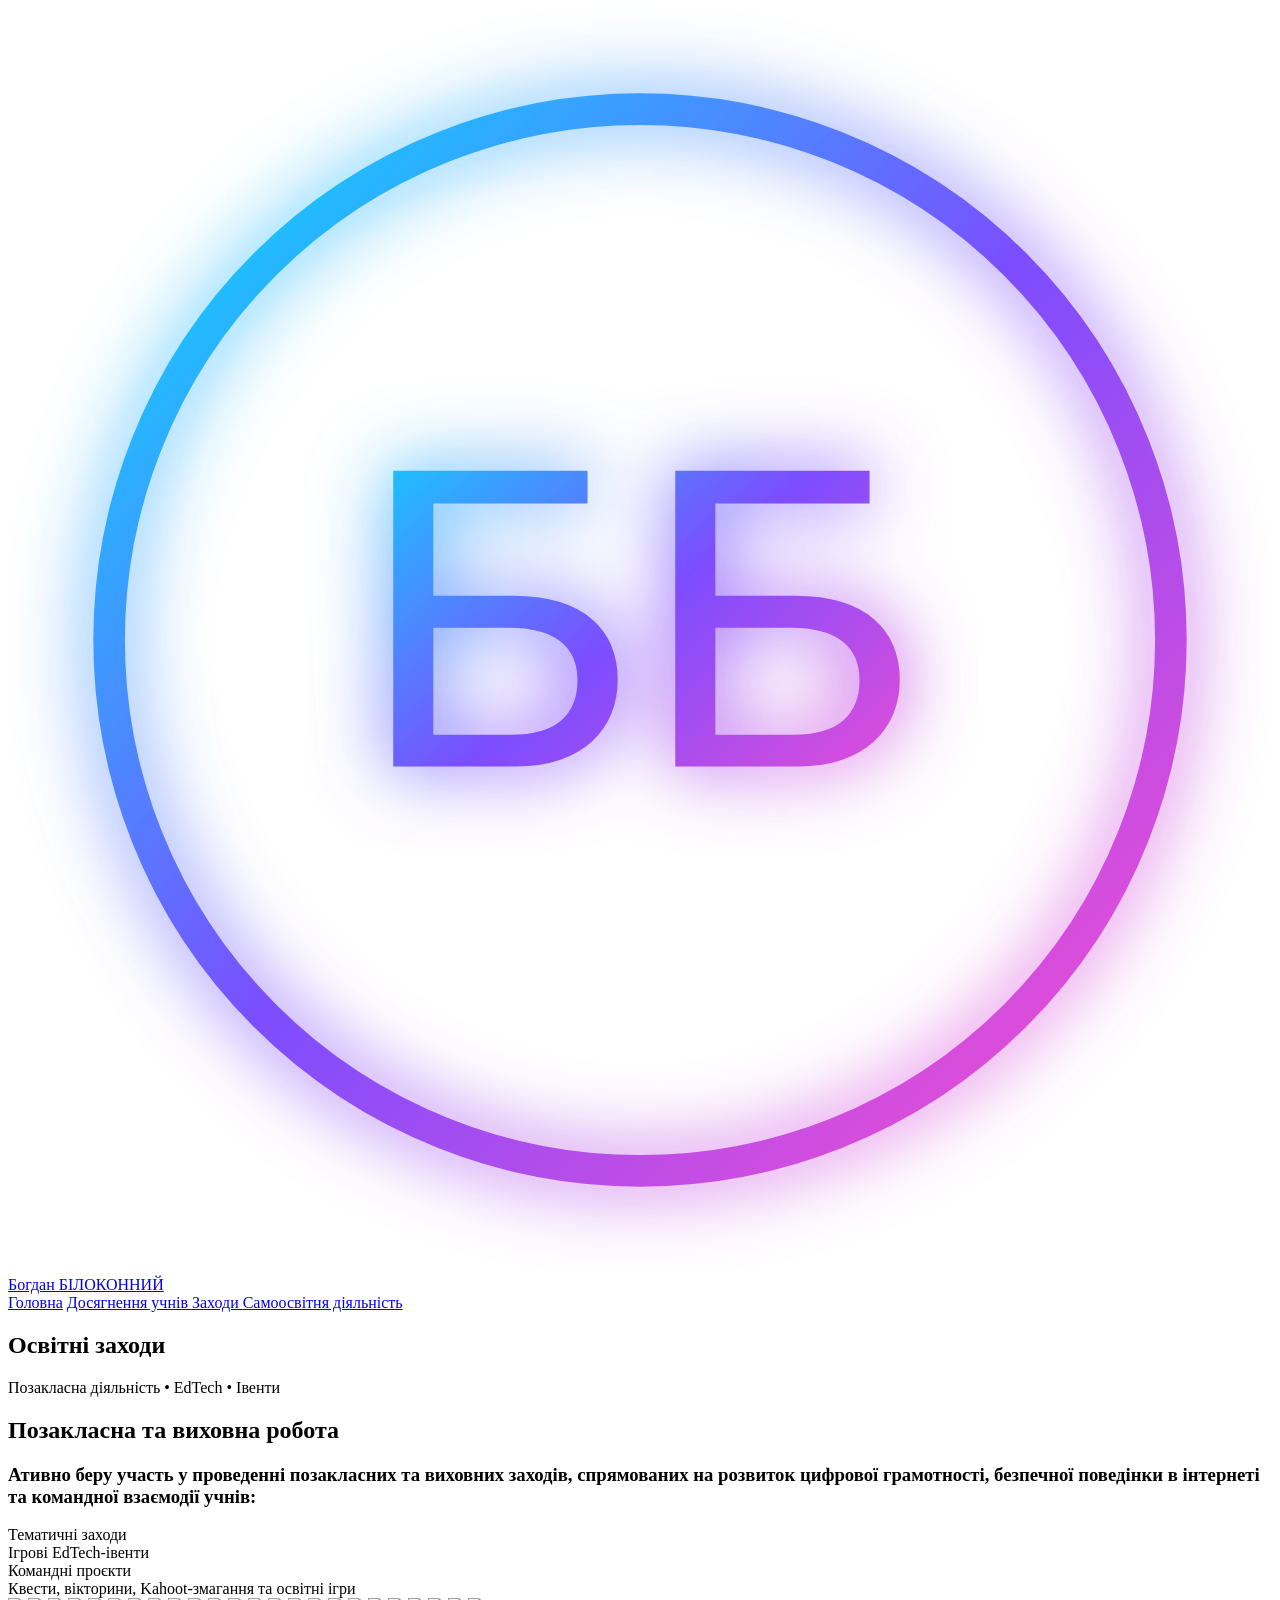
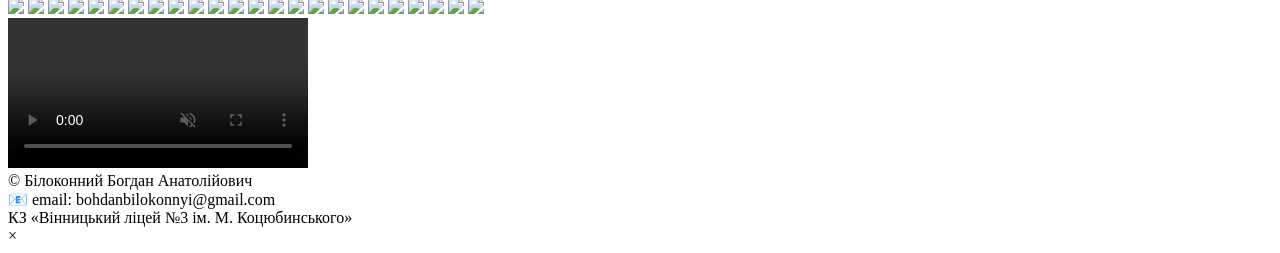
==== events.html @ cad1ecff "Add files via upload" ====
<!DOCTYPE html><html lang='uk'><head>
<meta charset='UTF-8'><title>🧑‍💻 Моє портфоліо</title>
<link rel='stylesheet' href='css/style.css'></head><body>
<header class="nav-glass">

  <div class="nav-inner">

    <a href="./index.html" class="logo">

      <svg class="logo-monogram"
           viewBox="0 0 100 100"
           xmlns="http://www.w3.org/2000/svg">

        <defs>

          <linearGradient id="bbGrad"
            x1="0%" y1="0%"
            x2="100%" y2="100%">

            <stop offset="0%" stop-color="#00e5ff"/>
            <stop offset="50%" stop-color="#7c4dff"/>
            <stop offset="100%" stop-color="#ff4ecd"/>

          </linearGradient>

          <filter id="bbGlow">

            <feGaussianBlur stdDeviation="3"
              result="coloredBlur"/>

            <feMerge>
              <feMergeNode in="coloredBlur"/>
              <feMergeNode in="SourceGraphic"/>
            </feMerge>

          </filter>

        </defs>

        <circle cx="50"
                cy="50"
                r="42"
                stroke="url(#bbGrad)"
                stroke-width="2.5"
                fill="none"
                filter="url(#bbGlow)"/>

        <text x="50"
              y="60"
              text-anchor="middle"
              font-size="34"
              font-family="Space Grotesk, sans-serif"
              fill="url(#bbGrad)"
              filter="url(#bbGlow)">

          ББ

        </text>

      </svg>

      <span>Богдан БІЛОКОННИЙ</span>

    </a>

    <nav class="nav-links">

      <a href="./index.html" class="nav-btn">Головна</a>

      <a href="./students.html" class="nav-btn">
        Досягнення учнів
      </a>

      <a href="./events.html" class="nav-btn">
        Заходи
      </a>

      <a href="./certificates.html" class="nav-btn">
        Самоосвітня діяльність
      </a>

    </nav>

  </div>

</header>

<section class="hero-cosmic small">

  <div class="hero-bg"></div>

  <div class="hero-inner">
    <h1>Освітні заходи</h1>
    <p>Позакласна діяльність • EdTech • Івенти</p>
  </div>

</section>

<section class="activity-path">
  
  <h1>Позакласна та виховна робота</h1>
  <h3>Ативно беру участь у проведенні позакласних та виховних заходів, спрямованих
    на розвиток цифрової грамотності, безпечної поведінки в інтернеті та командної взаємодії учнів:</h3>

  <div class="cosmic-cards">
    <div class="cosmic-card">Тематичні заходи</div>
    <div class="cosmic-card">Ігрові EdTech-івенти</div>
    <div class="cosmic-card">Командні проєкти</div>
    <div class="cosmic-card">Квести, вікторини, Kahoot-змагання та освітні ігри</div>
  </div>
  </section>

<div class="cosmic-divider"></div>

  <section class='gallery'>
<img src='assets/images/events/1.jpg'>
<img src='assets/images/events/13.jpg'>
<img src='assets/images/events/3.jpg'>
<img src='assets/images/events/4.jpg'>
<img src='assets/images/events/5.jpg'>
<img src='assets/images/events/6.jpg'>
<img src='assets/images/events/7.jpg'>
<img src='assets/images/events/8.jpg'>
<img src='assets/images/events/9.jpg'>
<img src='assets/images/events/10.jpg'>
<img src='assets/images/events/11.jpg'>
<img src='assets/images/events/12.jpg'>
<img src='assets/images/events/2.jpg'>
<img src='assets/images/events/14.jpg'>
<img src='assets/images/events/15.jpg'>
<img src='assets/images/events/16.jpg'>
<img src='assets/images/events/17.jpg'>
<img src='assets/images/events/18.jpg'>
<img src='assets/images/events/19.jpg'>
<img src='assets/images/events/20.jpg'>
<img src='assets/images/events/21.jpg'>
<img src='assets/images/events/22.jpg'>
<img src='assets/images/events/23.jpg'>
<img src='assets/images/events/24.jpg'>
</section>
<div class="hero">
  <video autoplay muted loop playsinline controls class="hero-video">
      <source src="assets/images/events/IMG_6879.MOV" type="video/mp4">
      Ваш браузер не підтримує відео.
  </video>
</div>

<div class="cosmic-divider"></div>

<footer>
    © Білоконний Богдан Анатолійович <br>
    📧 email: bohdanbilokonnyi@gmail.com <br>
    КЗ «Вінницький ліцей №3 ім. М. Коцюбинського» <br>
<div class="cosmic-divider"></div>
</footer>
<script src='js/main.js'></script>
<div class="lightbox" id="lightbox">
  <span class="close">&times;</span>
  <img id="lightbox-img">
</div>
</body></html>
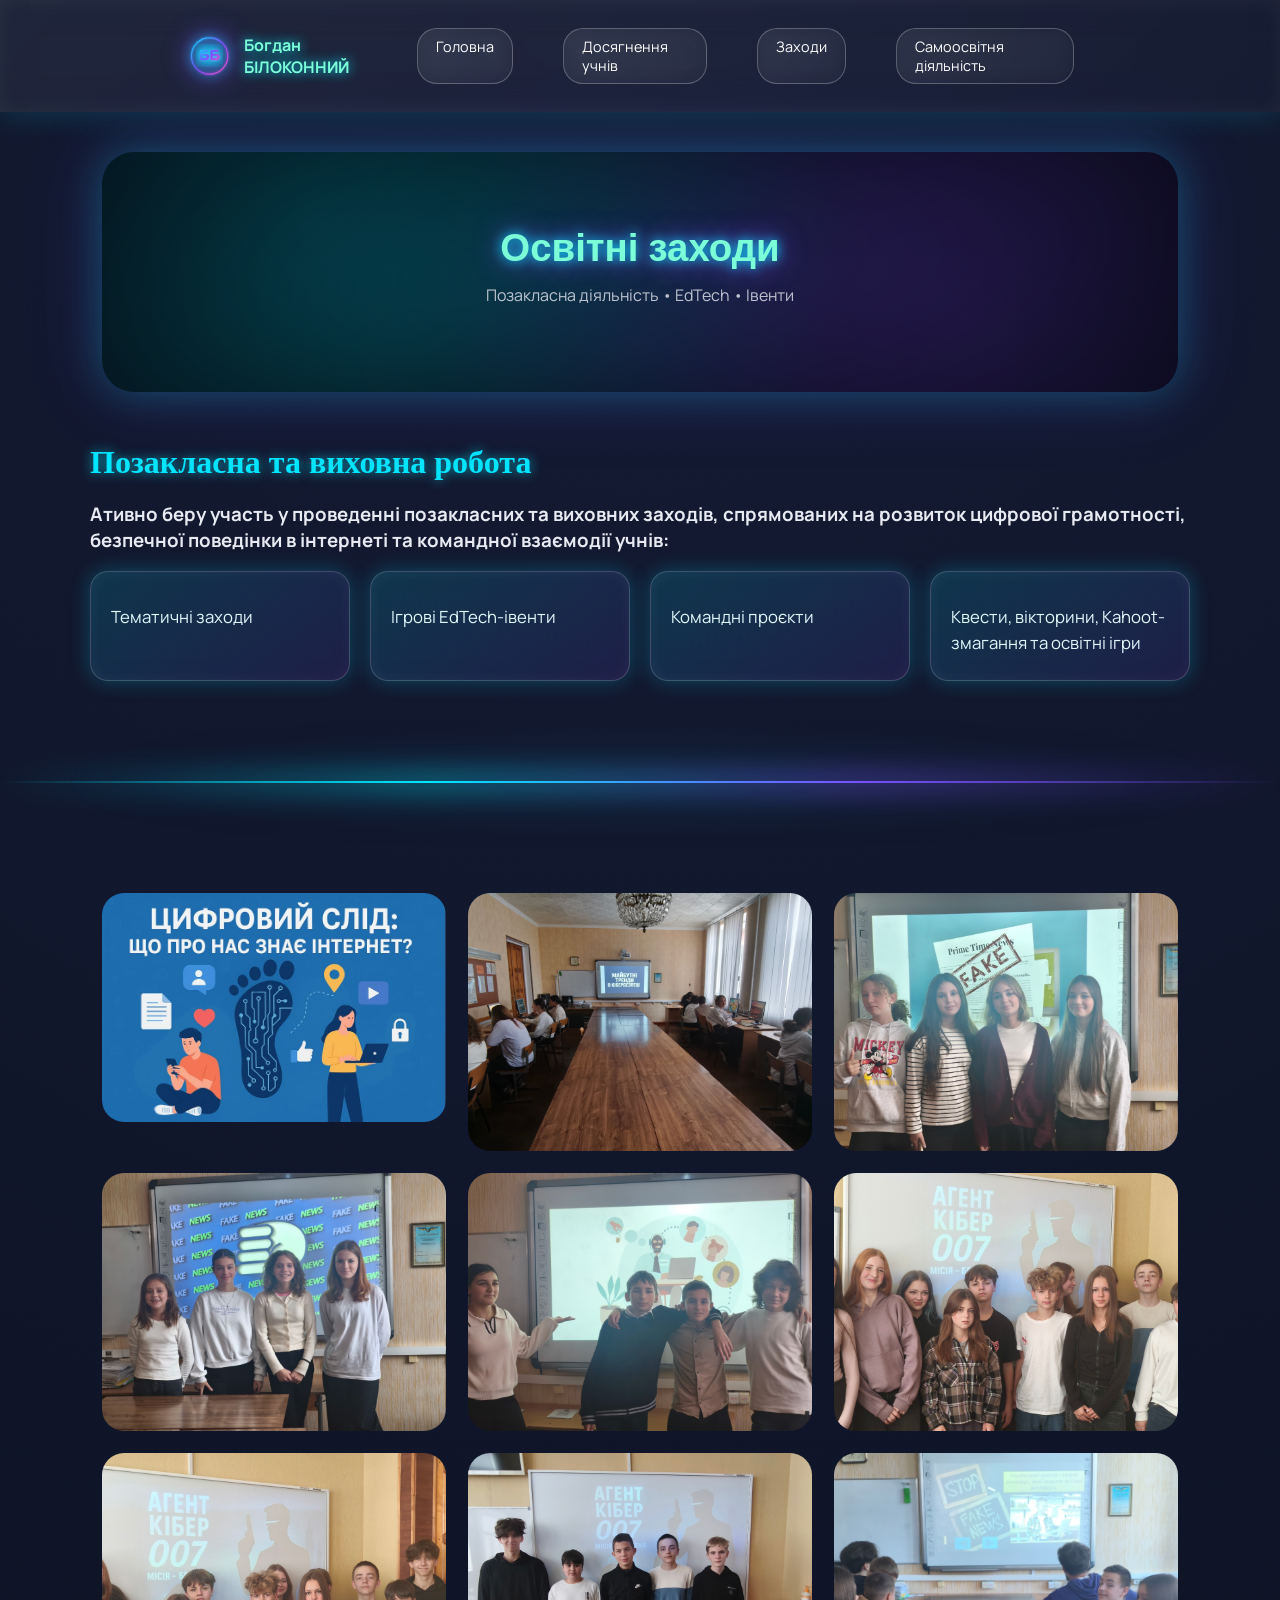
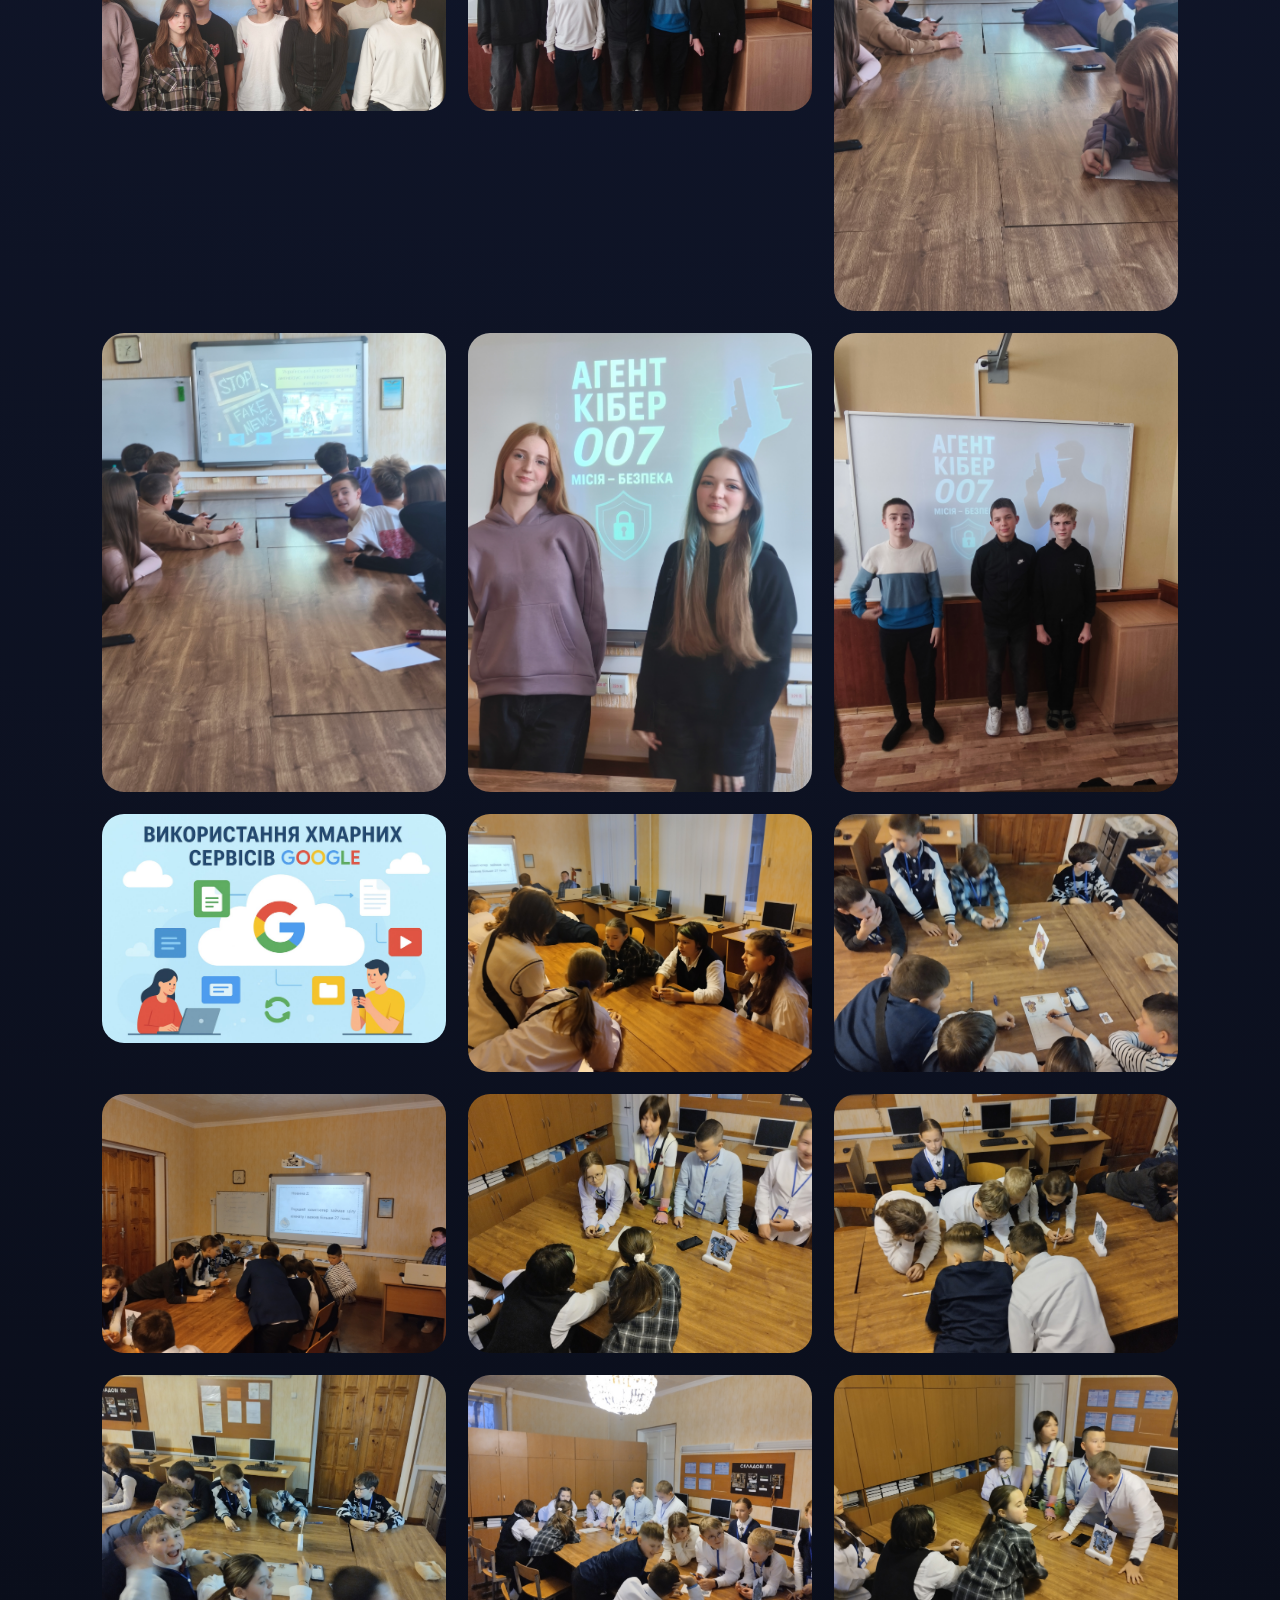
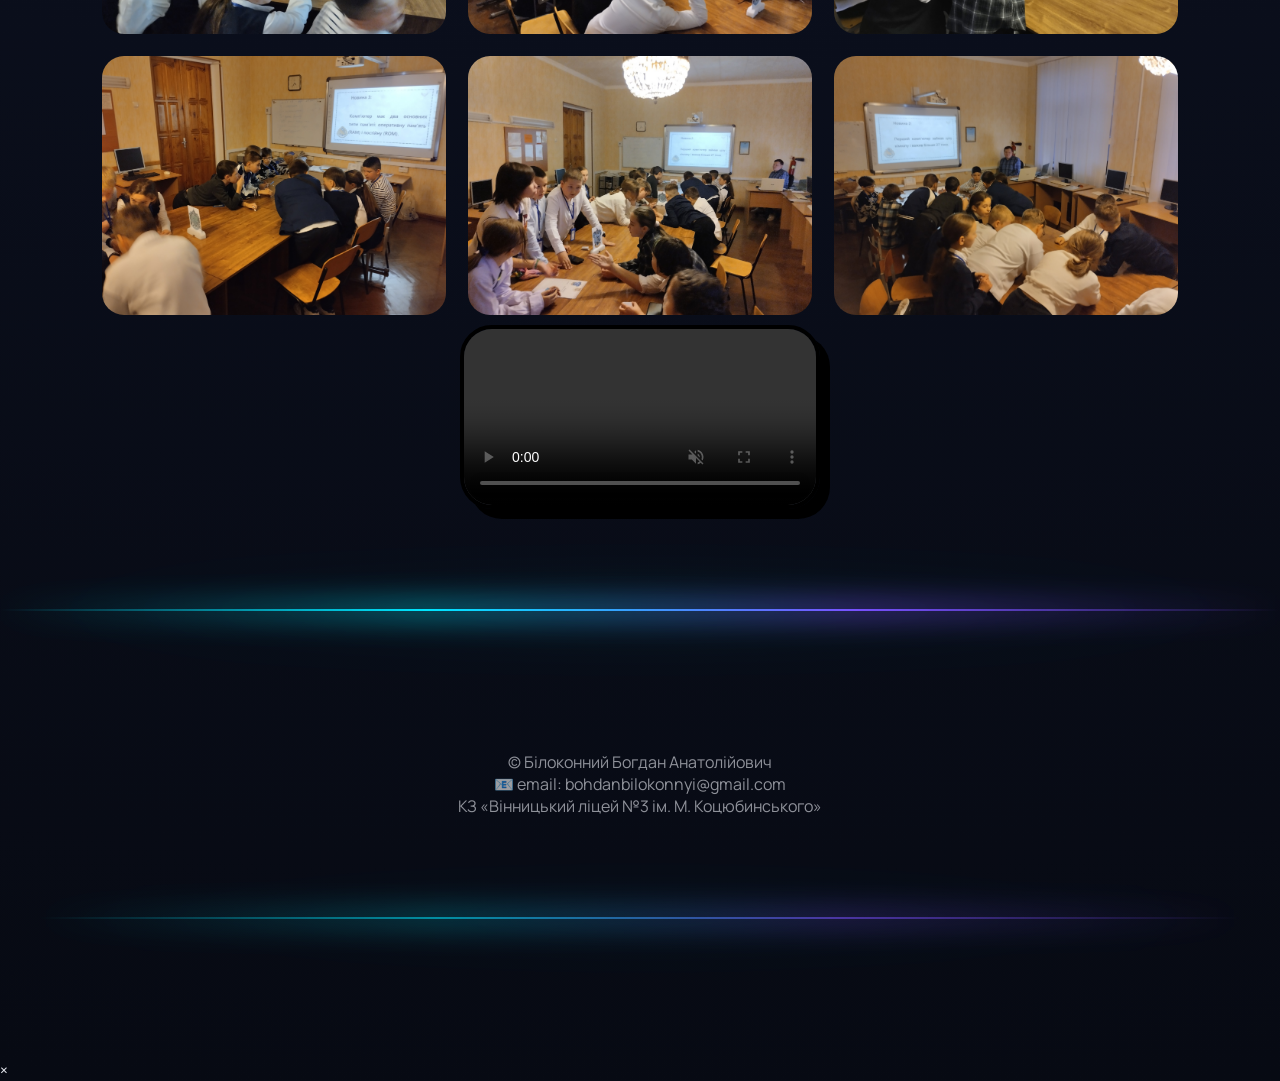
==== commit c93292c9: "Update events.html" ====
--- a/events.html
+++ b/events.html
@@ -140,7 +140,7 @@
 </section>
 <div class="hero">
   <video autoplay muted loop playsinline controls class="hero-video">
-      <source src="assets/images/events/IMG_6879.MOV" type="video/mp4">
+      <source src="https://drive.google.com/file/d/1YktRZroYlRLzW98zYbBh6QBgvTyzPs8g/view?usp=sharing" type="video/mp4">
       Ваш браузер не підтримує відео.
   </video>
 </div>
@@ -158,4 +158,4 @@
   <span class="close">&times;</span>
   <img id="lightbox-img">
 </div>
-</body></html>+</body></html>
--- a/css/style.css
+++ b/css/style.css
@@ -0,0 +1,543 @@
+
+@import url('https://fonts.googleapis.com/css2?family=Space+Grotesk:wght@400;600;700&family=Manrope:wght@300;400;600&display=swap');
+:root{--bg:#070a13;--card:#11172a;--accent:#7cffd9;--pink:#ff4ecd;--text:#e8eaf1}
+*{box-sizing:border-box}
+body{margin:0;font-family:Manrope,sans-serif;background:radial-gradient(circle at top,#141b34,#070a13);color:var(--text);overflow-x:hidden}
+
+.nav-glass{
+  position:sticky;
+  top:0;
+  z-index:999;
+
+  padding:14px 8%;
+
+  backdrop-filter:blur(18px);
+
+  background:linear-gradient(
+    135deg,
+    rgba(255,255,255,.06),
+    rgba(255,255,255,.02)
+  );
+
+  box-shadow:
+    0 0 30px rgba(0,229,255,.18),
+    inset 0 0 20px rgba(255,255,255,.05);
+}
+
+.nav-inner{
+  display:flex;
+  justify-content:space-between;
+  align-items:center;
+}
+
+.logo{
+  font-weight:700;
+  color:#7cffd9;
+  text-shadow:0 0 12px #00e5ff;
+}
+
+.nav-links a{
+  margin:0 18px;
+  text-decoration:none;
+  color:#fff;
+  position:relative;
+}
+
+.nav-links a::after{
+  content:"";
+  position:absolute;
+  left:0;
+  bottom:-6px;
+  width:0%;
+  height:2px;
+
+  background:linear-gradient(
+    90deg,#00e5ff,#ff4ecd
+  );
+
+  transition:.3s;
+}
+
+.nav-links a:hover::after{
+  width:100%;
+}
+
+section{padding:10px 8%}
+h1,h2{font-family:Space Grotesk}
+.cards{display:grid;grid-template-columns:repeat(auto-fit,minmax(260px,1fr));gap:26px}
+.card{background:var(--card);padding:26px;border-radius:26px;box-shadow:0 20px 60px rgba(0,0,0,.45);transition:.4s}
+.card:hover{transform:translateY(-10px)}
+.badge{display:inline-block;padding:6px 14px;border-radius:20px;background:linear-gradient(135deg,var(--accent),var(--pink));color:#000;font-weight:700}
+.stats{display:grid;grid-template-columns:repeat(auto-fit,minmax(200px,1fr));gap:30px;text-align:center}
+.stat{font-size:48px;font-family:Space Grotesk}
+.gallery{display:grid;grid-template-columns:repeat(auto-fit,minmax(320px,1fr));gap:22px}
+.gallery img{width:100%;border-radius:22px;transition:.4s}
+.gallery img:hover{transform:scale(1.25)}
+footer{text-align:center;padding:40px;opacity:.6}
+
+.activity-path {
+  max-width: 1100px;
+  margin: 50px auto;
+  padding: 0px;
+}
+
+.activity-path h1 {
+  font-size: 2rem;
+  margin-bottom: 12px;
+  color: #00e5ff;
+  text-shadow: 0 0 12px rgba(0, 229, 255, 0.7);
+}
+
+.activity-path h2 {
+  font-size: 1.5rem;
+  font-family: "Times New Roman", Times, serif;
+  margin-bottom: 28px;
+  color: #f3eb0c;
+  opacity: 0.9;
+  text-shadow: 0 0 12px rgba(245, 11, 73, 0.7);
+}
+
+.cosmic-cards {
+  display: grid;
+  grid-template-columns: repeat(auto-fit, minmax(260px, 1fr));
+  gap: 20px;
+}
+
+.cosmic-card {
+  padding: 22px 20px;
+  min-height: 110px;
+
+  background: linear-gradient(
+    145deg,
+    rgba(0, 229, 255, 0.15),
+    rgba(124, 77, 255, 0.12)
+  );
+
+  border-radius: 18px;
+  backdrop-filter: blur(10px);
+  border: 1px solid rgba(255, 255, 255, 0.18);
+
+  font-size: 1.05rem;
+  line-height: 1.5;
+  color: #e0f7fa;
+
+  box-shadow:
+    0 0 20px rgba(0, 229, 255, 0.25),
+    inset 0 0 15px rgba(255, 255, 255, 0.05);
+
+  transition: transform 0.3s ease, box-shadow 0.3s ease;
+}
+
+.cosmic-card:hover {
+  transform: translateY(-8px) scale(1.02);
+  box-shadow:
+    0 0 35px rgba(124, 77, 255, 0.55),
+    0 0 60px rgba(0, 229, 255, 0.45);
+}
+.cosmic-card::before {
+  content: "";
+  display: block;
+  font-size: 1.5rem;
+  margin-bottom: 10px;
+}
+.hero-video {
+  display: block;
+  margin: 0 auto;
+  width: 50%;        
+  max-width: 360px;  
+  border-radius: 32px;
+  border: 4px solid #000;
+  box-shadow: 10px 10px 0px #000; 
+}
+
+.cert-table-section{
+  padding:0px 8%;
+  text-align:center;
+}
+
+.table-glow-wrapper{
+  overflow:auto;
+  max-height:650px;
+  border-radius:24px;
+  position:relative;
+
+  background:linear-gradient(
+    145deg,
+    rgba(0,229,255,.06),
+    rgba(124,77,255,.06)
+  );
+
+  backdrop-filter:blur(10px);
+
+  box-shadow:
+    0 0 35px rgba(0,229,255,.18),
+    0 0 60px rgba(124,77,255,.12);
+}
+
+.cert-table{
+  width:100%;
+  min-width:1100px;
+  border-collapse:collapse;
+
+  font-family:"Manrope",sans-serif;
+  font-size:.92rem;
+  color:#e8eaf1;
+}
+
+.cert-table thead th{
+  position:sticky;
+  top:0;
+  z-index:5;
+
+  padding:14px 10px;
+
+  font-family:"Space Grotesk",sans-serif;
+  font-size:.8rem;
+  text-transform:uppercase;
+  letter-spacing:.06em;
+
+  background:linear-gradient(
+    135deg,
+    rgb(3, 28, 78),
+    rgba(124,77,255,.35)
+  );
+
+  color:#7cffd9;
+  border-bottom:1px solid rgba(255,255,255,.25);
+
+  box-shadow:
+    0 0 18px rgba(0,229,255,.6),
+    0 4px 18px rgba(0,0,0,.6);
+}
+
+.cert-table thead th::after{
+  content:"";
+  position:absolute;
+  left:0;
+  bottom:-1px;
+  width:100%;
+  height:2px;
+
+  background:linear-gradient(
+    90deg,
+    transparent,
+    #00e5ff,
+    #7c4dff,
+    transparent
+  );
+
+  animation:glowLine 4s linear infinite;
+}
+
+@keyframes glowLine{
+  0%{opacity:.2}
+  50%{opacity:1}
+  100%{opacity:.2}
+}
+
+.cert-table td{
+  padding:12px 10px;
+  border:1px solid rgba(255,255,255,.1);
+  background:rgba(17,23,42,.75);
+  line-height:1.45;
+}
+
+.cert-table tbody tr:hover td{
+  background:linear-gradient(
+    135deg,
+    rgba(0,229,255,.16),
+    rgba(124,77,255,.16)
+  );
+}
+
+.cert-table tbody tr:nth-child(even) td{
+  background:rgba(17,23,42,.55);
+}
+
+.col-course{
+  width:34%;
+  text-align:left;
+  font-weight:500;
+}
+
+.col-cert{
+  width:20%;
+  font-size:.8rem;
+  color:#7cffd9;
+
+  word-break:break-all;
+  overflow-wrap:anywhere;
+}
+
+.cosmic-divider{
+  position:relative;
+  width:100%;
+  height:2px;
+  margin:100px 0;
+
+  background:linear-gradient(
+    90deg,
+    transparent,
+    #00e5ff,
+    #7c4dff,
+    transparent
+  );
+}
+
+.cosmic-divider::before{
+  content:"";
+  position:absolute;
+  inset:-8px;
+
+  background:linear-gradient(
+    90deg,
+    transparent,
+    rgba(0,229,255,.6),
+    rgba(124,77,255,.6),
+    transparent
+  );
+
+  filter:blur(14px);
+  opacity:.8;
+}
+
+.cosmic-divider::after{
+  content:"";
+  position:absolute;
+  inset:-20px;
+
+  background:radial-gradient(
+    ellipse at center,
+    rgba(0,229,255,.25),
+    transparent 70%
+  );
+
+  filter:blur(30px);
+  opacity:.6;
+}
+
+.scroll-progress{
+  position:fixed;
+  top:0;
+  left:0;
+  height:4px;
+  width:0%;
+  z-index:9999;
+
+  background:linear-gradient(90deg,#00e5ff,#ff4ecd);
+  box-shadow:0 0 20px #00e5ff;
+}
+
+.hero-cosmic{
+  position:relative;
+  height:340px;
+  margin:40px 8%;
+  border-radius:32px;
+  overflow:hidden;
+
+  background:
+    radial-gradient(circle at 20% 30%, #00e5ff22, transparent 60%),
+    radial-gradient(circle at 80% 70%, #7c4dff22, transparent 60%),
+    linear-gradient(135deg,#0a0f1f,#11172a);
+
+  box-shadow:
+    0 0 40px rgba(0,229,255,.25),
+    0 0 80px rgba(124,77,255,.18);
+}
+
+.hero-cosmic.small{
+  height:240px;
+}
+
+.hero-bg{
+  position:absolute;
+  inset:0;
+
+  background:
+    linear-gradient(
+      120deg,
+      transparent,
+      rgba(0,229,255,.25),
+      rgba(124,77,255,.25),
+      transparent
+    );
+
+  filter:blur(60px);
+  opacity:.6;
+}
+
+.hero-inner{
+  position:relative;
+  z-index:2;
+  height:100%;
+
+  display:flex;
+  flex-direction:column;
+  justify-content:center;
+  align-items:center;
+  text-align:center;
+}
+
+.hero-inner h1{
+  font-size:2.4rem;
+  margin:0;
+
+  font-family:"Space Grotesk",sans-serif;
+  color:#7cffd9;
+
+  text-shadow:
+    0 0 12px #00e5ff,
+    0 0 28px #7c4dff;
+}
+
+.hero-inner p{
+  margin-top:12px;
+  opacity:.8;
+}
+
+.logo{
+  display:flex;
+  align-items:center;
+  gap:12px;
+
+  font-weight:700;
+  color:#7cffd9;
+}
+
+.logo-monogram{
+  width:46px;
+  height:46px;
+
+  transition:.35s;
+
+  filter:
+    drop-shadow(0 0 6px #00e5ff)
+    drop-shadow(0 0 12px #7c4dff);
+}
+
+.logo-monogram:hover{
+  transform:scale(1.08);
+
+  filter:
+    drop-shadow(0 0 12px #00e5ff)
+    drop-shadow(0 0 22px #7c4dff)
+    drop-shadow(0 0 32px #ff4ecd);
+}
+
+.nav-inner{
+  display:flex;
+  justify-content:space-between;
+  align-items:center;
+  padding:14px 8%;
+}
+
+.logo{
+  display:flex;
+  align-items:center;
+  gap:12px;
+
+  text-decoration:none;
+  font-weight:700;
+  color:#7cffd9;
+}
+
+.logo-monogram{
+  width:46px;
+  height:46px;
+
+  transition:.35s;
+
+  filter:
+    drop-shadow(0 0 6px #00e5ff)
+    drop-shadow(0 0 12px #7c4dff);
+}
+
+.logo:hover .logo-monogram{
+  transform:scale(1.08);
+
+  filter:
+    drop-shadow(0 0 12px #00e5ff)
+    drop-shadow(0 0 22px #7c4dff)
+    drop-shadow(0 0 32px #ff4ecd);
+}
+
+.nav-links{
+  display:flex;
+  gap:14px;
+}
+
+.nav-btn{
+  padding:8px 18px;
+  border-radius:20px;
+
+  text-decoration:none;
+  color:#fff;
+  font-size:.9rem;
+
+  border:1px solid rgba(255,255,255,.25);
+
+  backdrop-filter:blur(10px);
+
+  background:linear-gradient(
+    135deg,
+    rgba(255,255,255,.06),
+    rgba(255,255,255,.02)
+  );
+
+  transition:.3s;
+}
+
+.nav-btn:hover{
+  border-color:#00e5ff;
+  color:#7cffd9;
+
+  box-shadow:
+    0 0 12px #00e5ff,
+    0 0 24px #7c4dff;
+}
+
+.hero-cosmic{
+  position:relative;
+  height:40vh;
+  overflow:hidden;
+
+  background:
+    radial-gradient(circle at 20% 30%, #00e5ff22, transparent 60%),
+    radial-gradient(circle at 80% 70%, #7c4dff22, transparent 60%),
+    #05070f;
+}
+
+#particles-js{
+  position:absolute;
+  inset:0;
+  z-index:0;
+}
+
+.hero-content{
+  position:relative;
+  z-index:2;
+
+  height:100%;
+
+  display:flex;
+  flex-direction:column;
+  justify-content:center;
+  align-items:center;
+
+  text-align:center;
+}
+
+.hero-content h1{
+  font-size:2.8rem;
+
+  background:linear-gradient(
+    90deg,
+    #fff,
+    #00e5ff,
+    #7c4dff
+  );
+
+  -webkit-background-clip:text;
+  -webkit-text-fill-color:transparent;
+}
+
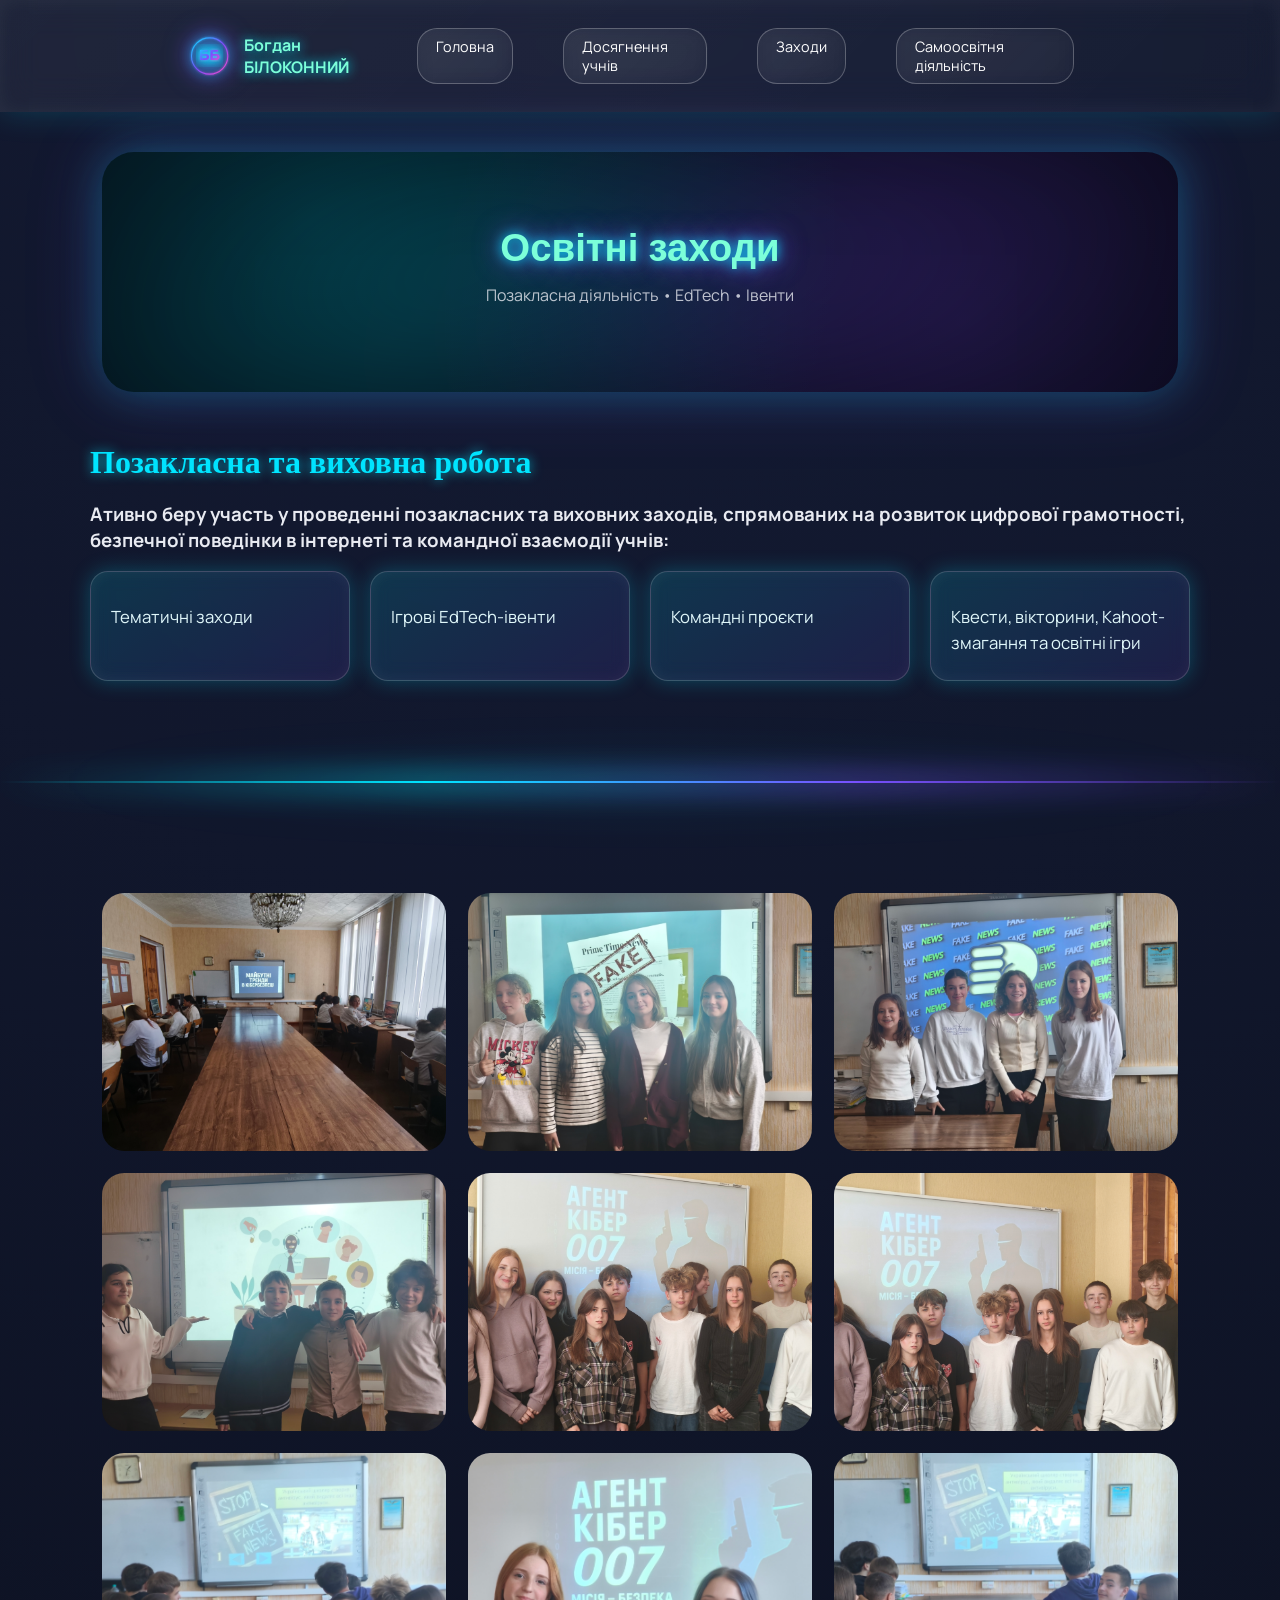
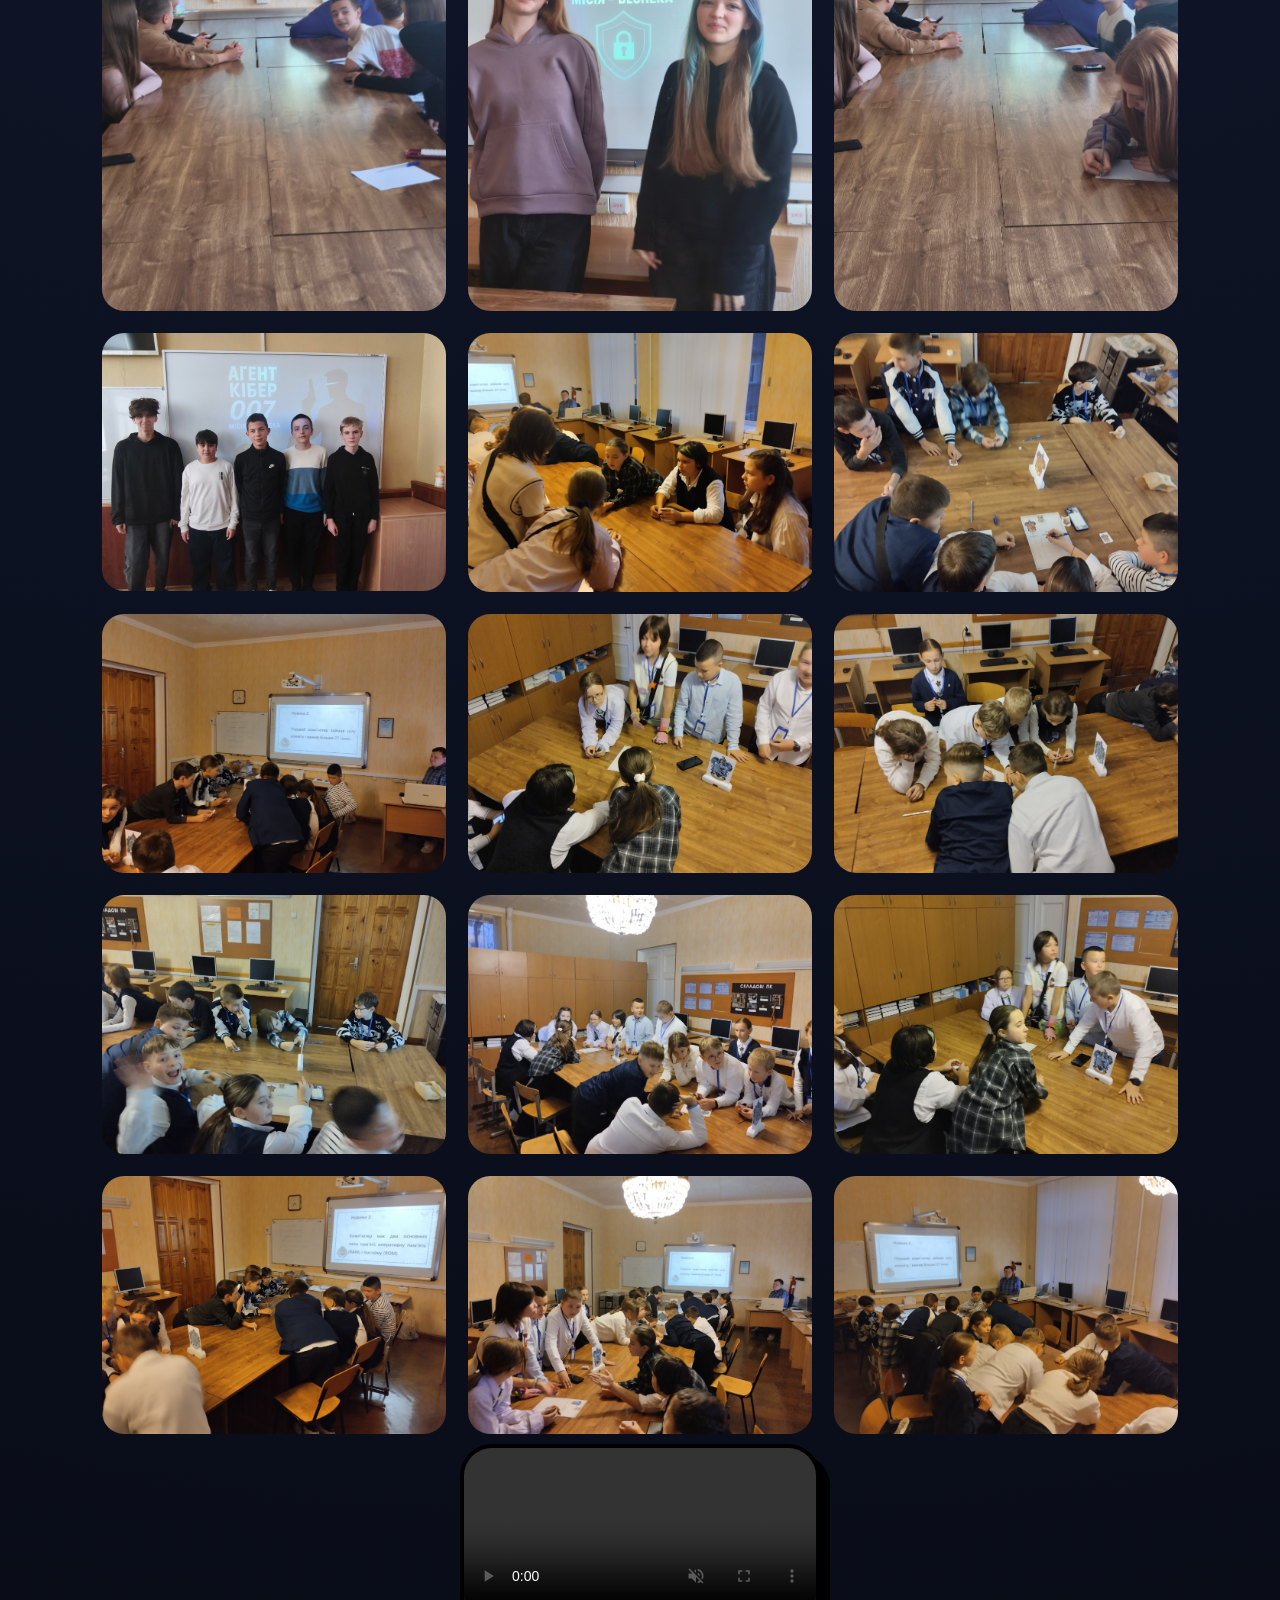
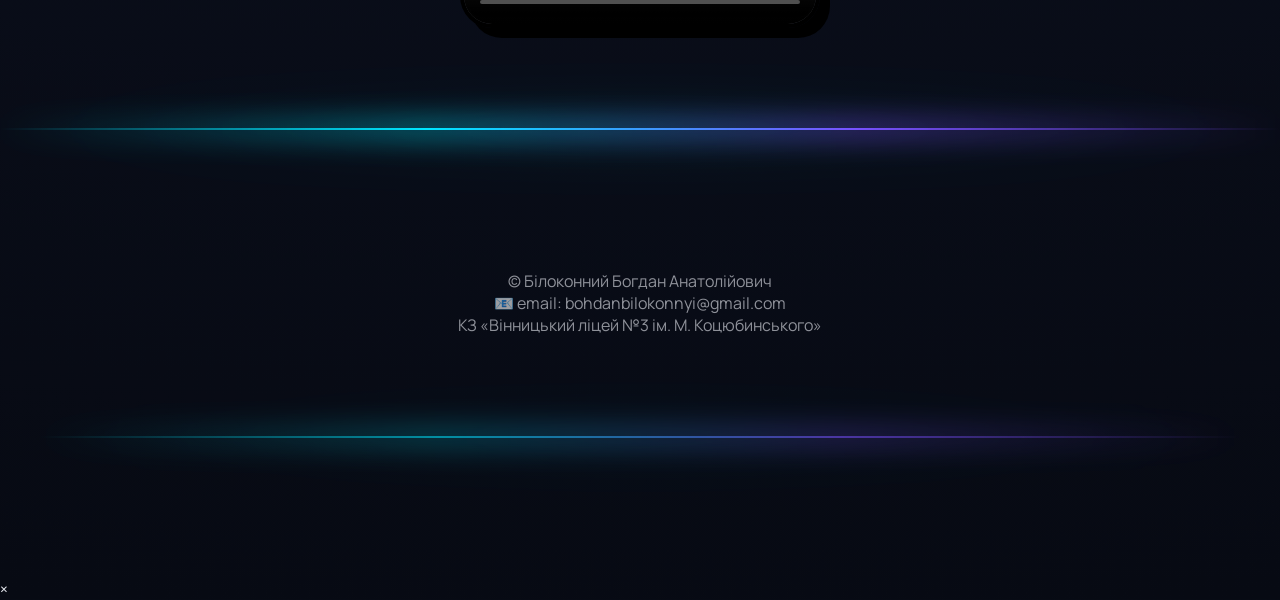
==== commit 39a724ef: "Update events.html" ====
--- a/events.html
+++ b/events.html
@@ -113,19 +113,16 @@
 <div class="cosmic-divider"></div>
 
   <section class='gallery'>
-<img src='assets/images/events/1.jpg'>
 <img src='assets/images/events/13.jpg'>
 <img src='assets/images/events/3.jpg'>
 <img src='assets/images/events/4.jpg'>
 <img src='assets/images/events/5.jpg'>
 <img src='assets/images/events/6.jpg'>
 <img src='assets/images/events/7.jpg'>
-<img src='assets/images/events/8.jpg'>
-<img src='assets/images/events/9.jpg'>
 <img src='assets/images/events/10.jpg'>
 <img src='assets/images/events/11.jpg'>
-<img src='assets/images/events/12.jpg'>
-<img src='assets/images/events/2.jpg'>
+<img src='assets/images/events/9.jpg'>
+<img src='assets/images/events/8.jpg'>
 <img src='assets/images/events/14.jpg'>
 <img src='assets/images/events/15.jpg'>
 <img src='assets/images/events/16.jpg'>
@@ -140,7 +137,7 @@
 </section>
 <div class="hero">
   <video autoplay muted loop playsinline controls class="hero-video">
-      <source src="https://drive.google.com/file/d/1YktRZroYlRLzW98zYbBh6QBgvTyzPs8g/view?usp=sharing" type="video/mp4">
+      <source src="assets/images/events/IMG_6879.mp4" type="video/mp4">
       Ваш браузер не підтримує відео.
   </video>
 </div>
